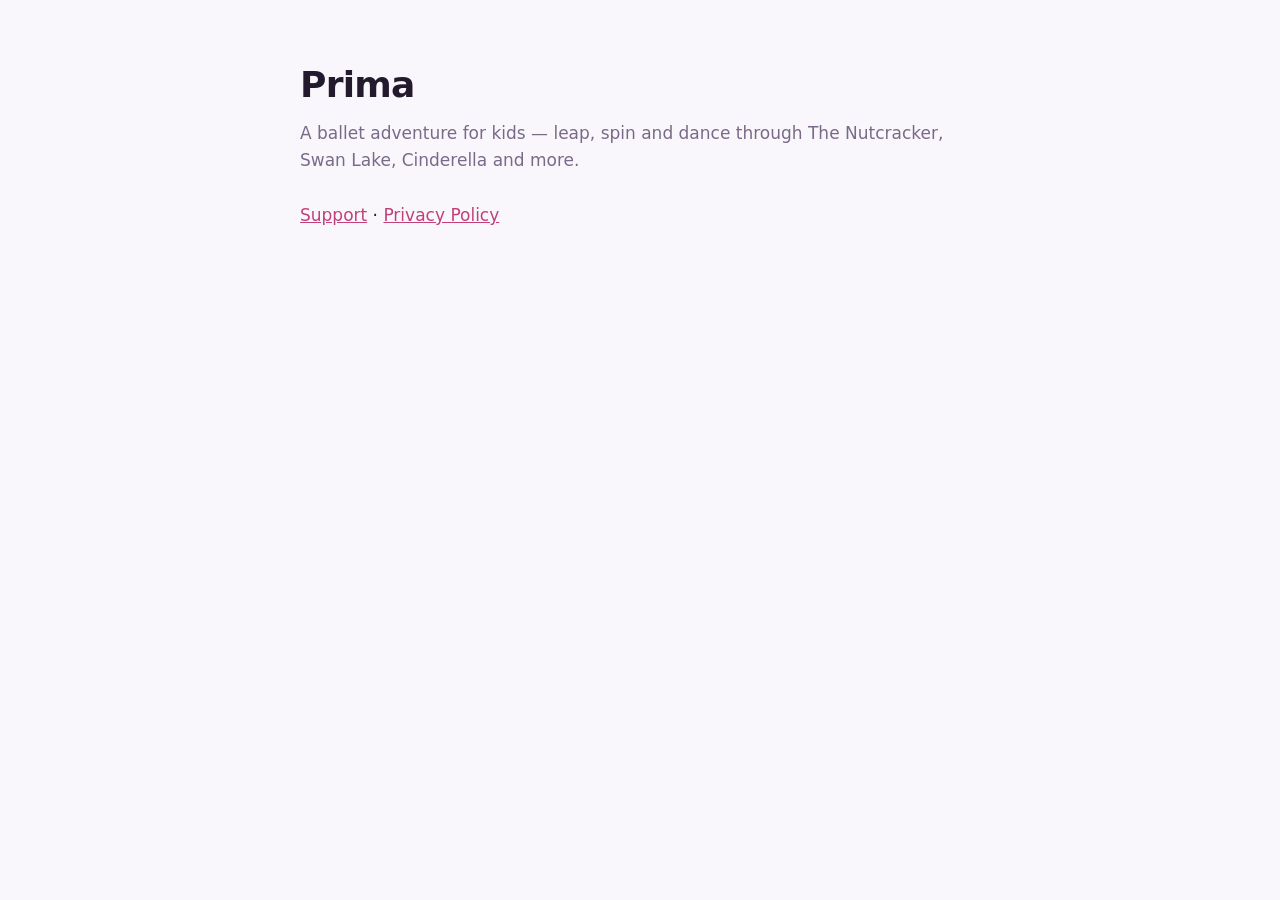
==== index.html @ 6c27b5be "Prima privacy policy and support pages Co-Authored-By: Claude Opus 5.5 <noreply@anthropic.com> Claud" ====
<!DOCTYPE html><html lang="en"><head><meta charset="utf-8"><meta name="viewport" content="width=device-width,initial-scale=1"><title>Prima — a ballet adventure</title><link rel="stylesheet" href="style.css"></head><body><main>
<h1>Prima</h1><p class="sub">A ballet adventure for kids — leap, spin and dance through The Nutcracker, Swan Lake, Cinderella and more.</p>
<p><a href="support.html">Support</a> · <a href="privacy.html">Privacy Policy</a></p>
</main></body></html>
---- style.css ----
:root{color-scheme:light dark}
body{margin:0;font:17px/1.6 -apple-system,system-ui,Inter,sans-serif;background:#faf7fc;color:#241a2e}
main{max-width:680px;margin:0 auto;padding:56px 24px 80px}
h1{font-size:36px;letter-spacing:-.02em;margin:0 0 6px}h2{font-size:20px;margin:36px 0 8px}
.sub{color:#7a6a88;margin:0 0 28px}a{color:#c2407a}
.card{background:#fff;border:1px solid #eee4f3;border-radius:18px;padding:20px 22px;margin:18px 0}
@media (prefers-color-scheme:dark){body{background:#140c1e;color:#f2eaf7}.card{background:#1e1430;border-color:#2e2244}.sub{color:#b3a3c2}a{color:#ff9ec0}}
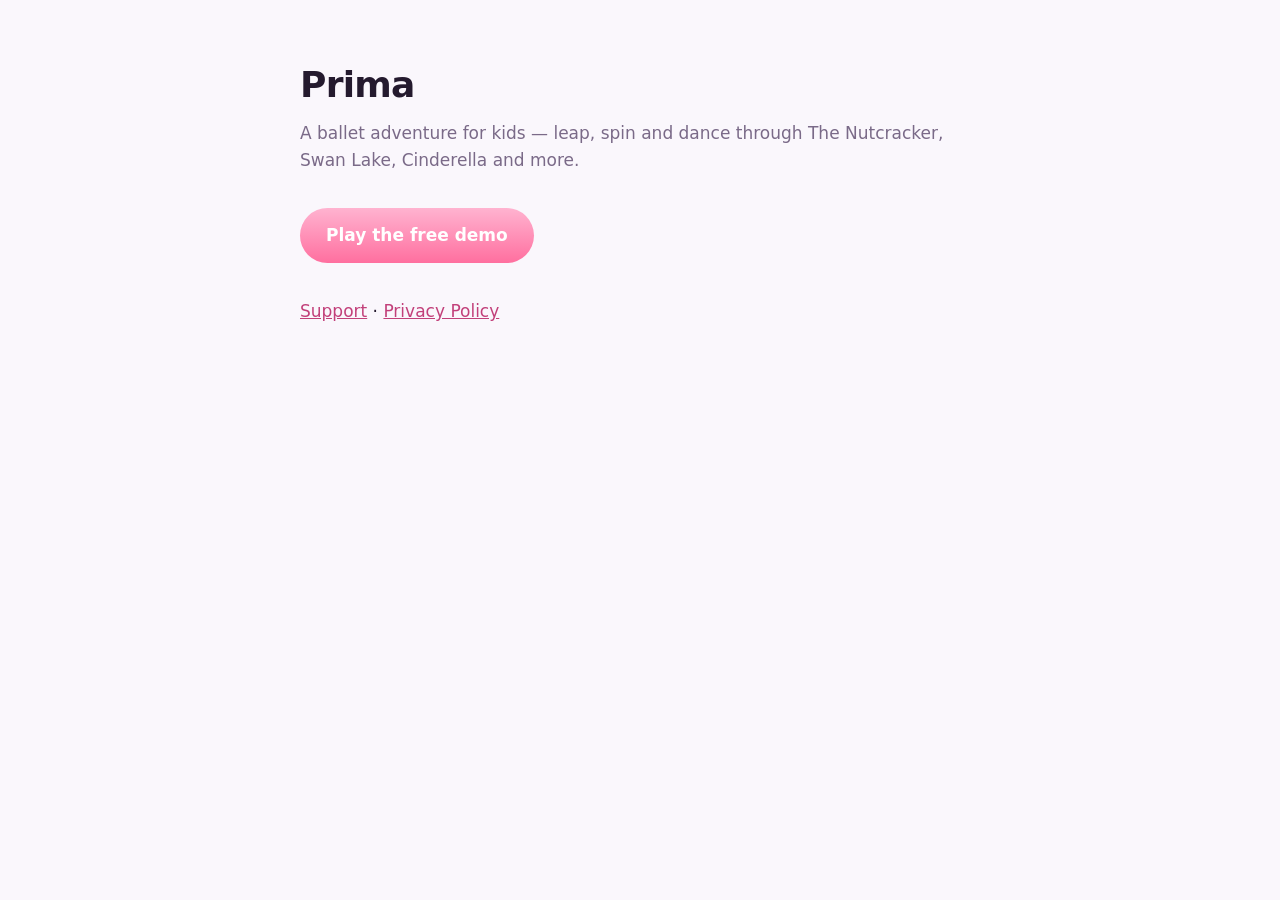
==== commit 868edf6e: "Add free web demo (Ballet Class + The Nutcracker) Co-Authored-By: Claude Opus 5.5 <noreply@anthropic" ====
--- a/index.html
+++ b/index.html
@@ -1,4 +1,5 @@
 <!DOCTYPE html><html lang="en"><head><meta charset="utf-8"><meta name="viewport" content="width=device-width,initial-scale=1"><title>Prima — a ballet adventure</title><link rel="stylesheet" href="style.css"></head><body><main>
 <h1>Prima</h1><p class="sub">A ballet adventure for kids — leap, spin and dance through The Nutcracker, Swan Lake, Cinderella and more.</p>
+<p><a href="play/" style="display:inline-block;margin:6px 0 18px;padding:14px 26px;border-radius:999px;background:linear-gradient(180deg,#ffb3d0,#ff6f9f);color:#fff;font-weight:700;text-decoration:none">Play the free demo</a></p>
 <p><a href="support.html">Support</a> · <a href="privacy.html">Privacy Policy</a></p>
 </main></body></html>
